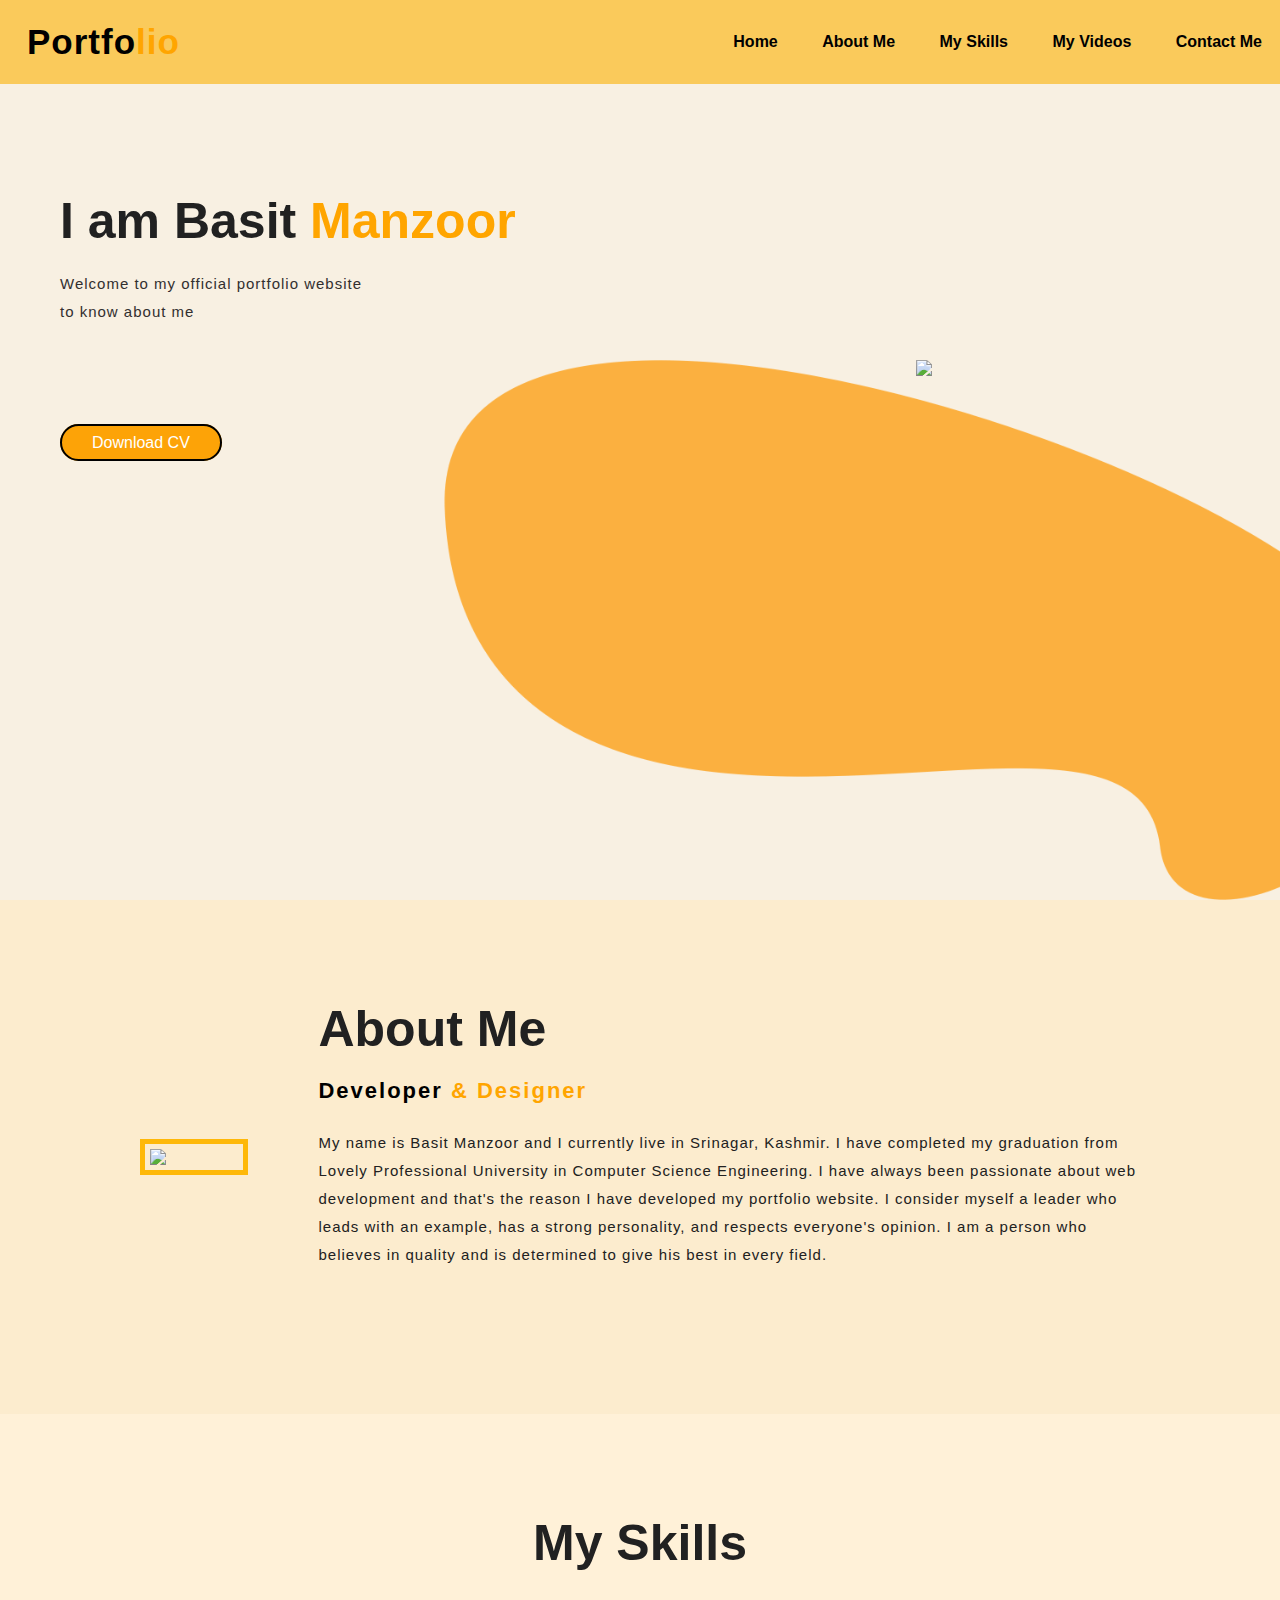
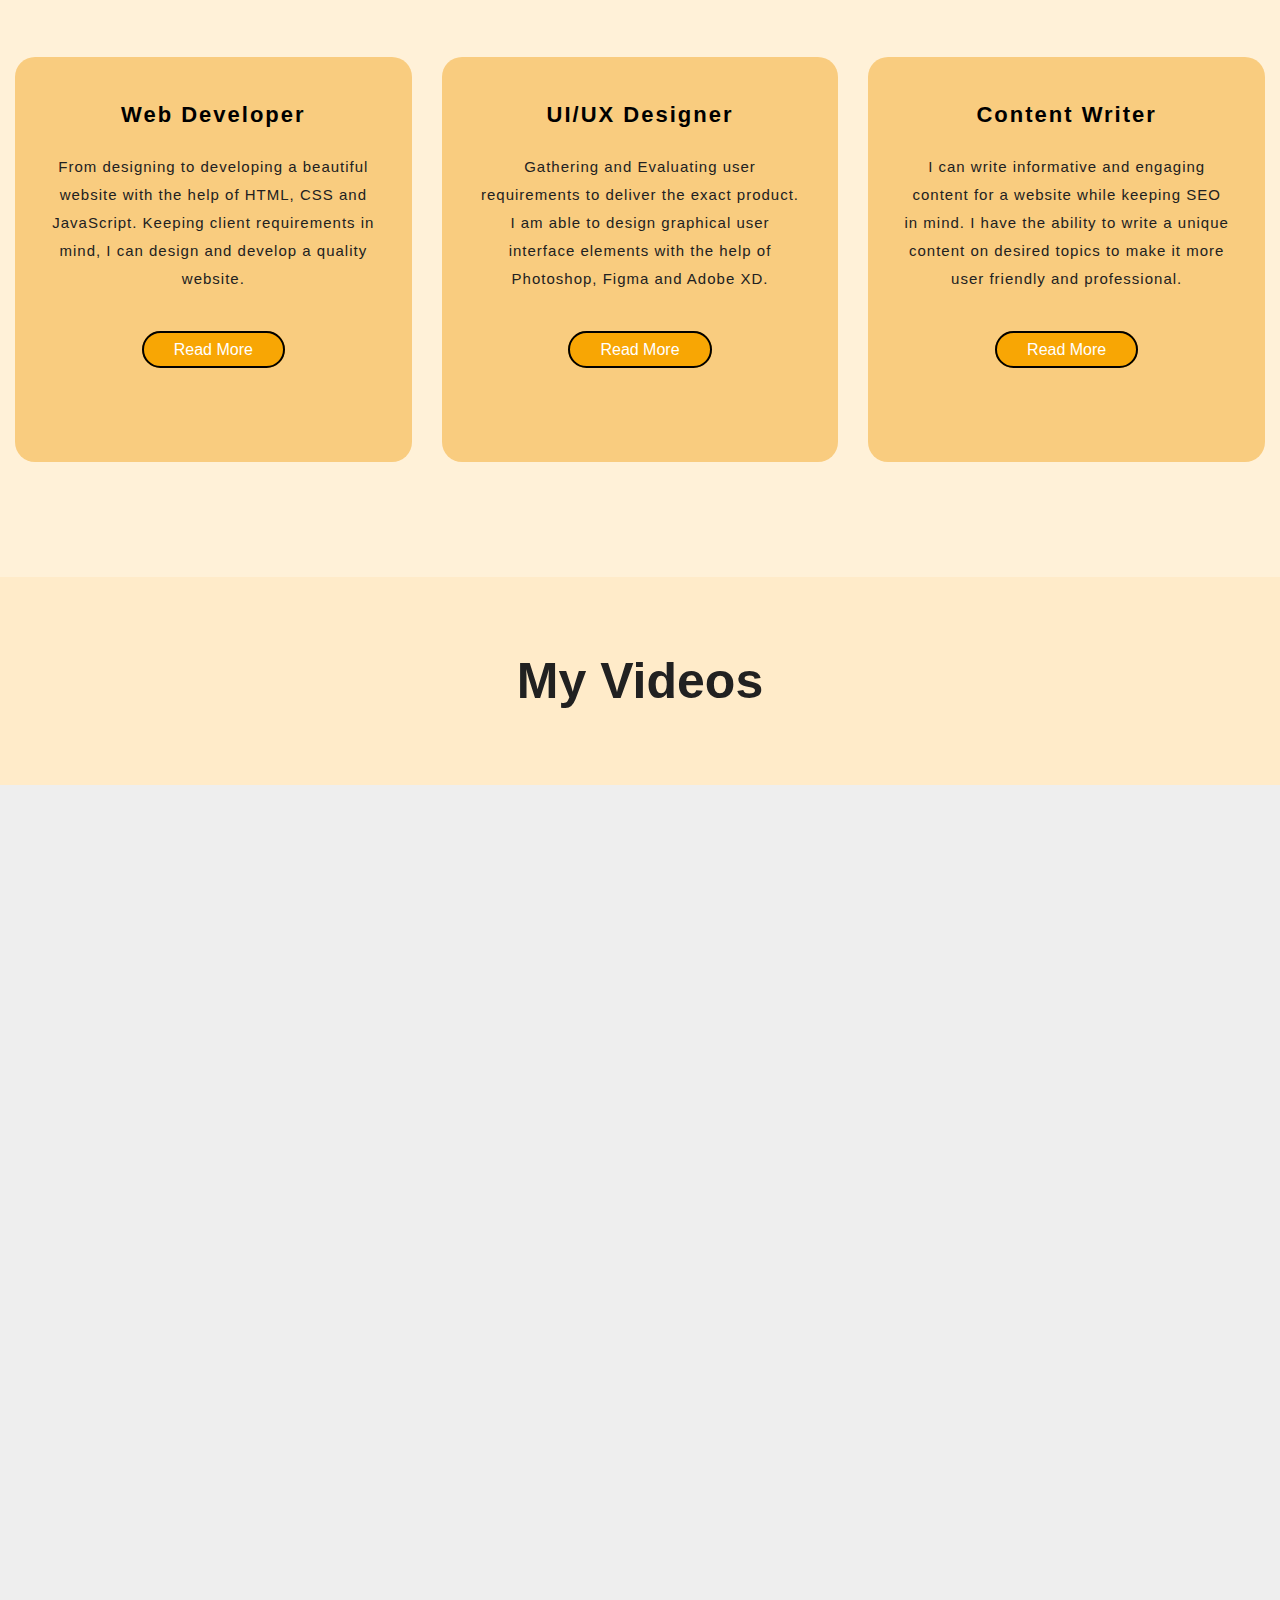
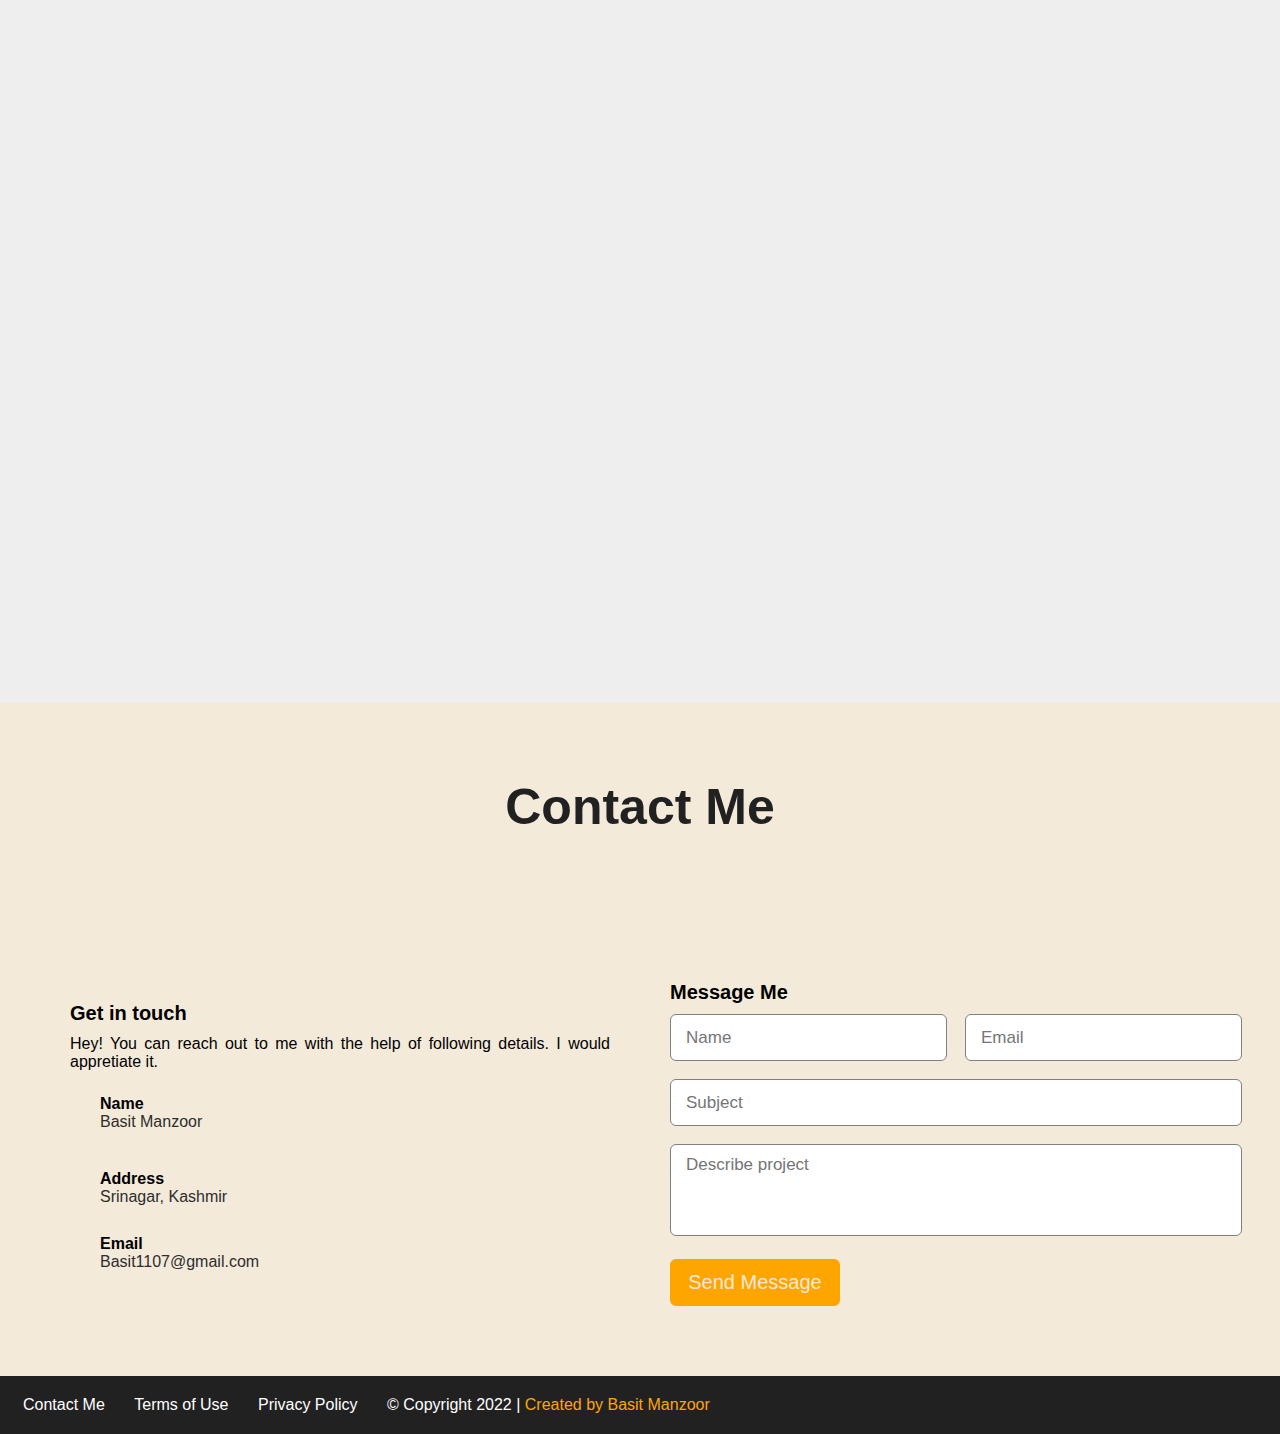
==== index.html @ 86b7735c "c" ====
<!DOCTYPE html>
<html lang="en">

<head>
    <meta charset="UTF-8">
    <meta http-equiv="X-UA-Compatible" content="IE=edge">
    <meta name="viewport" content="width=device-width, initial-scale=1.0">
    <title>Personal Portfolio Website</title>
    <link rel="stylesheet" href="style.css">

    <link rel="stylesheet" href="https://cdnjs.cloudflare.com/ajax/libs/font-awesome/6.0.0-beta2/css/all.min.css"
        integrity="sha512-YWzhKL2whUzgiheMoBFwW8CKV4qpHQAEuvilg9FAn5VJUDwKZZxkJNuGM4XkWuk94WCrrwslk8yWNGmY1EduTA=="
        crossorigin="anonymous" referrerpolicy="no-referrer" />

    <link rel="stylesheet" href="https://unpkg.com/flickity@2/dist/flickity.min.css">

</head>

<body>
    <header>
        <div class="head">
            <h2 class="logo">Portfo<span>lio</span></h2>
            <ul>
                <li><a href="#first"> Home</a></li>
                <li><a href="#about"> About Me</a></li>
                <li><a href="#skills"> My Skills</a></li>
                <li><a href="#video"> My Videos</a></li>
                <li><a href="#contact"> Contact Me</a></li>
            </ul>
        </div>
    </header>
    <main>
        <!--Home Page Section Start-->
        <div class="first" id="first">
            <div class="second">
                <h1>I am Basit <span>Manzoor</span></h1>
                <p>Welcome to my official portfolio website
                    <br>to know about me
                </p>
                <br>
                <br>
                <div class="social">
                    <a href="https://www.instagram.com/basit.sr4/" target="_blank"><i
                            class="fa-brands fa-instagram"></i></a>
                    <a href="https://www.linkedin.com/in/basitmanzoorcj/" target="_blank"><i
                            class="fa-brands fa-linkedin"></i></a>
                    <a href="https://twitter.com/CjBasit" target="_blank"><i class="fa-brands fa-twitter"></i></a>
                </div>
                <a href="ResumeBasit2022.pdf" class="CV" target="_blank"> Download CV</a>
            </div>
            <div class="images">
                <img src="Images/shape.png" class="shape">
                <img src="Images/boy.png" class="photo">
            </div>
        </div>
        <!--About Section Start-->
        <section class="third" id="about">
            <div class="about">
                <img src="Images/dp.png" class="dp">
                <div class="about-text">
                    <h2>About Me</h2>
                    <h5>Developer <span> & Designer </span></h5>
                    <p>My name is Basit Manzoor and I currently live in Srinagar, Kashmir. I have completed my
                        graduation from Lovely Professional University in Computer Science Engineering. I have always
                        been passionate about web development and that's the reason I have developed my portfolio
                        website. I consider myself a leader who leads with an example, has a strong personality, and
                        respects everyone's opinion. I am a person who believes in quality and is determined to give his
                        best in every field. </p>
                </div>
            </div>
        </section>
        <!--Skills Section Start-->
        <section class="skills" id="skills">
            <div class="fourth">
                <h2>My skills </h2>
            </div>

            <div class="box">
                <div class="web">
                    <i class="fa-solid fa-laptop-code"></i>
                    <h5>Web Developer</h5>
                    <div class="para">
                        <p>From designing to developing a beautiful website with the help of HTML, CSS and JavaScript.
                            Keeping client requirements in mind, I can design and develop a quality website.</p>
                        <p style="text-align: center;"></p>
                        <a class="button" href="#">Read More</a>
                    </div>
                </div>
                <div class="web">
                    <i class="fa-solid fa-images"></i>
                    <h5>UI/UX Designer</h5>
                    <div class="para">
                        <p>Gathering and Evaluating user requirements to deliver the exact product. I am able to design
                            graphical user interface elements with the help of Photoshop, Figma and Adobe XD.</p>
                        <p style="text-align: center;"></p>
                        <a class="button" href="#">Read More</a>
                    </div>
                </div>
                <div class="web">
                    <i class="fa-solid fa-marker"></i>
                    <h5>Content Writer</h5>
                    <div class="para">
                        <p>I can write informative and engaging content for a website while keeping SEO in mind. I have
                            the ability to write a unique content on desired topics to make it more user friendly and
                            professional.</p>
                        <p style="text-align: center;"></p>
                        <a class="button" href="#">Read More</a>
                    </div>
                </div>
            </div>
        </section>
        <!--Experience section-->
        <section class="Experience" id="video">
            <div class="Exp">
                <h2>My Videos</h2>
            </div>
            <!-- Flickity HTML init -->
            <div class="carousel" data-flickity='{ "wrapAround": true }'>
                <div class="carousel-cell"><iframe width="892" height="502"
                        src="https://www.youtube.com/embed/UqwW1DN1K6s" title="YouTube video player" frameborder="0"
                        allow="accelerometer; autoplay; clipboard-write; encrypted-media; gyroscope; picture-in-picture"
                        allowfullscreen controls></iframe></div>
                <div class="carousel-cell"><iframe width="892" height="502"
                        src="https://www.youtube.com/embed/subOosvnHZA" title="YouTube video player" frameborder="0"
                        allow="accelerometer; autoplay; clipboard-write; encrypted-media; gyroscope; picture-in-picture"
                        allowfullscreen controls></iframe></div>
                <div class="carousel-cell"><iframe width="892" height="502"
                        src="https://www.youtube.com/embed/_83u0DWCb6o" title="YouTube video player" frameborder="0"
                        allow="accelerometer; autoplay; clipboard-write; encrypted-media; gyroscope; picture-in-picture"
                        allowfullscreen controls></iframe></div>
            </div>
        </section>
        <!--Contact us section-->
        <section class="contact" id="contact">
            <div class="max-width">
                <h2 class="title">Contact Me</h2>
                <div class="contact-content">
                    <div class="column left">
                        <div class="text">Get in touch</div>
                        <p>Hey! You can reach out to me with the help of following details. I would appretiate it.</p>
                        <div class="icons">
                            <div class="row">
                                <i class="fas fa-user"></i>
                                <div class="info">
                                    <div class="head2">Name</div>
                                    <div class="subtitle">Basit Manzoor</div>
                                </div>
                            </div>
                        </div>
                        <div class="row">
                            <i class="fas fa-map-marker-alt"></i>
                            <div class="info">
                                <div class="head2">Address</div>
                                <div class="subtitle">Srinagar, Kashmir</div>
                            </div>
                        </div>
                        <div class="row">
                            <i class="fas fa-envelope"></i>
                            <div class="info">
                                <div class="head2">Email</div>
                                <div class="subtitle">Basit1107@gmail.com</div>
                            </div>
                        </div>
                    </div>
                    <div class="column right">
                        <div class="text">Message Me</div>
                        <form action="#">
                            <div class="fields">
                                <div class="field name">
                                    <input type="text" placeholder="Name" required>
                                </div>
                                <div class="field email">
                                    <input type="email" placeholder="Email" required>
                                </div>
                            </div>
                            <div class="field">
                                <input type="email" placeholder="Subject" required>
                            </div>
                            <div class="field textarea">
                                <textarea cols="50" rows="05" placeholder="Describe project" required></textarea>
                            </div>
                            <div class="button">
                                <button type="submit">Send Message</button>
                            </div>
                        </form>
                    </div>
                </div>
            </div>
            </div>
    </main>

    <footer>
        <a href="#contact"> Contact Me </a>
        <a href="terms.html" target="_blank"> Terms of Use </a>
        <a href="privacy.html" target="_blank"> Privacy Policy </a>
        <a>&copy Copyright 2022 | <span>Created by Basit Manzoor</span></a>
    </footer>

    <!-- Flickity JS files -->
    <script src="https://unpkg.com/flickity@2/dist/flickity.pkgd.min.js"></script>

</body>

</html>
---- style.css ----
* {
    margin: 0;
    font-family: sans-serif;
}

html {
    scroll-behavior: smooth;
}

.head {
    display: flex;
    width: 100%;
    padding: 20px 0;
    align-items: center;
    justify-content: space-between;
    border: 2px solid #faca5b;
    background-color: #faca5b;
}


.first {
    position: relative;
    width: 100%;
    height: 100vh;
    background: rgb(248, 240, 226);
}

@media screen and (max-width:800px) {
    .first {
        padding-top: 180px;
    }
    
}


.head .logo {
    color: black;
    font-size: 35px;
    letter-spacing: 1px;
    cursor: pointer;
    padding-left: 25px;
}

.head {
    position: fixed;
    top: 0;
    z-index: 99999;
}


.head ul li {
    display: inline-block;
    list-style: none;
    margin: 10px 20px;
}

.head ul li a{
    text-decoration: none;
    color: black;
    font-weight: bold;
}

.head ul li a:hover {
    color: rgb(253, 163, 7);
}

.second {
    padding-left: 60px;
    padding-top: 15%;
    padding-bottom: 13%;
}

.second h1 {
    font-size: 50px;
    color: #212121;
    margin-bottom: 20px;
}

span {
    color: orange;
}

.second p{
    color: rgb(50, 47, 47);
    letter-spacing: 1px;
    line-height: 28px;
    font-size: 15px;
}


.social a {
    color: #212121;
    padding: 10px;
    width: 45px;
    height: 45px;
    display: inline-block;
    align-items: left;
}

.second .CV {
    color: #ffffff;
    background:rgb(253, 163, 7);
    font-size: 16px;
    font-weight: 500;
    line-height: 24px;
    padding: 8px 30px;
    border: 2px solid rgb(0, 0, 0);
    border-radius: 30px;
    cursor: pointer;
    text-decoration: none;

}

.second a:hover{
    background: transparent;
    transition: .5s;
    color: orange;
}

.second .CV:hover {
    background: transparent;
    transition: .5s;
    border:  2px solid #212121;
    color: orange;
}


.images {
    width: 40%;
    height: 75%;
    position: absolute;
    bottom: 0;
    right: 100px;
}

.images img {
    height: 80%;
    position: absolute;
    left: 50%;
    bottom: 0;
    transform: translateX(-50%);
    transition: bottom 1s, left 1s;
}

.images:hover .shape{
    bottom: 45px;
}

.images:hover .photo{
    left: 45%;
}

.third {
    width: 100%;
    padding: 100px 0px;
    background-color: #fcecce;
}

.about img {
    height: auto;
    width: 400px;
    border: 5px solid rgb(254, 184, 9);
    padding: 5px;
    align-content: center;
}

.about-text {
    margin-left: 70px;
}

@media  screen and (min-width:835px) {
    .about {
        width: 1000px;
        max-width: 95%;
        margin: 0 auto;
        display: flex;
        align-items: center;
        justify-content:space-around ;
    }
}

@media  screen and (max-width:835px) {
    .about {
        width: 1000px;
        max-width: 95%;
        margin: 0 auto;
        align-items: center;
        justify-content:space-around ;
    }
    .about img {
        position: relative;
        left: 70px;
        margin: 35px;
        height: auto;
        width: 300px;
        border: 5px solid rgb(254, 184, 9);
        padding: 05px;
        align-content: center;
        transition: 2s;
    }
}


.about-text h2 {
    color: #212121;
    font-size: 50px;
    text-transform: capitalize;
    text-decoration: none;
    margin-bottom: 20px;
}

.about-text h5 {
    letter-spacing: 2px;
    font-size: 22px;
    margin-bottom: 25px;
    text-transform: capitalize;
}

.about p {
    color: #212121;
    letter-spacing: 1px;
    line-height: 28px;
    font-size: 15px;
    margin-bottom: 45px;
}

.fourth h2 {
    color: #212121;
    font-size: 50px;
    text-transform: capitalize;
    text-decoration: none;
    margin-bottom: 70px;
    text-align: center;
}

.skills {
    width: 100%;
    padding: 100px 0px;
    background-color: #fff1d8;
}

@media  screen and (min-width:835px){
.box {
    display: flex;
    justify-content: center;
    align-items: center;
    min-height: 400px;   
}
}

.web {
    height: 365px;
    width: 335px;
    padding: 20px 35px;
    background-color: #f9cc7f;
    border-radius: 20px;
    margin: 15px;
    position: relative;
    overflow: hidden;
    text-align: center;
}

.web i {
    font-size: 50px;
    display: block;
    text-align: center;
    margin: 25px 0px;
    color: #212121;
}

.web h5{
    letter-spacing: 2px;
    font-size: 22px;
    margin-bottom: 25px;
    text-transform: capitalize;
}

.para p {
    color: #212121;
    letter-spacing: 1px;
    line-height: 28px;
    font-size: 15px;
    margin-bottom: 45px;
}

.web .button {
    color: #ffffff;
    background:rgb(248, 166, 4);
    font-size: 16px;
    font-weight: 500;
    line-height: 24px;
    padding: 8px 30px;
    border: 2px solid rgb(0, 0, 0);
    border-radius: 30px;
    cursor: pointer;
    text-decoration: none;
}

.web .button:hover {
    background: #fcecce;
    transition: .5s;
    border:  2px solid #212121;
    color: orange;
}

@media screen and (max-width: 1200px) and (min-width: 700px) {
    .images {
         width: 15%;
         height: 40%;
         position: absolute;
         bottom: 0;
         right: 100px;
    }
}

@media screen and (max-width: 700px)  {
    .images {
         width: 10%;
         height: 25%;
         position: relative;
         bottom: 100px;
         content-visibility: hidden;
         
    }
}

@media screen and (max-width:835px) {
    nav ul li {
        display: inline-block;
        list-style: none;
        margin: 5px 10px;
        font-size: 10px;
        font-weight: bolder;
    }
    
}

.Exp h2 {
    color: #212121;
    font-size: 50px;
    text-transform: capitalize;
    text-decoration: none;
    text-align: center;
    padding: 75px 0;
}


.carousel {
    background: #EEE;
  }
  
.carousel-cell {
    width: 66%;
    margin-right: 10px;
    border-radius: 5px;
}

.carousel-cell iframe {
    width: 100%;
}
  
.Experience {
    background-color: #ffebc9;
}

.contact h2 {
    color: #212121;
    font-size: 50px;
    text-transform: capitalize;
    text-decoration: none;
    text-align: center;
    padding: 75px 0;
}

.contact {
    background-color: #f4eada;
}

.contact .contact-content .column {
    width: calc(50% - 30px);
}

.contact .contact-content .text {
    font-size: 20px;
    font-weight: 600;
    margin-bottom: 10px;
}

.contact .contact-content .left p {
    text-align: justify;
}

.contact .contact-content .left .icons {
    margin: 10px 0
}

.contact .contact-content .row {
    display: flex;
    height: 65px;
    align-items: center;
}

.contact .contact-content .row .info {
    margin-left: 30px;
}

.contact .contact-content .row i {
    font-size: 25px;
    color: #f8af05;   
}

.contact .contact-content .info .head2 {
    font-weight: 600;
}

.contact .contact-content .info .subtitle {
    color: #2d2d2d;
}

.contact .right form .fields{
    display: flex;
}

.contact .right form .field,
.contact .right form .fields .field {
    height: 45px;
    width: 100%;
    margin-bottom: 20px;
}

.contact .right form .textarea {
    height: 80px;
    width: 100%;
}

.contact .right form .name {
    margin-right: 25px;
}

.contact .right form .email {
    margin-left: 25px;
}

.contact .right form .field input, .contact .right form .textarea textarea {
    height: 100%;
    width: 100%;
    border: 1px solid grey;
    border-radius: 6px;
    outline: none;
    padding: 0 15px;
    font-size: 17px;
}

.contact .right form .textarea textarea {
    padding-top: 10px;
    resize: none;
}

.contact .right form .button {
    height: 47px;
    width: 170px;
    padding-top: 15px;
}

.contact .right form .button button {
    width: 100%;
    height: 100%;
    border: 2px solid orange;
    background: orange;
    color: #f4eada;
    font-size: 20px;
    font-weight: 500;
    border-radius: 6px;
    cursor: pointer;
    transition: all .3s ease;
}

.contact .right form .button button:hover {
    color: orange;
    background: none;
}
@media screen and (max-width: 700px) {
    .contact .contact-content .column {
        width: 100%;
        margin-bottom: 35px;
    } 
}

.contact .contact-content {
    display: flex;
    flex-wrap: wrap;
    align-items: center;
    justify-content: space-between;
    padding: 70px;
}

footer {
    background-color: #212121;
    padding: 20px 23px;
    color: rgb(255, 254, 254);
}

footer a {
    color: #ffffff;
    text-decoration: none;
    padding-right: 25px;
}

footer a:hover {
    color: #ffd981;
}

/* Terms of use styling */

.terms h2 {
    color: #212121;
    font-size: 50px;
    text-transform: capitalize;
    text-decoration: none;
    text-align: center;
    padding-top: 200px;
    padding-bottom: 40px;
}

.terms-use {
    color: #212121;
    text-align: justify;
    padding: 10px 50px;
    text-transform: none;
    font-family: sans-serif;
    padding-bottom: 100px;
}
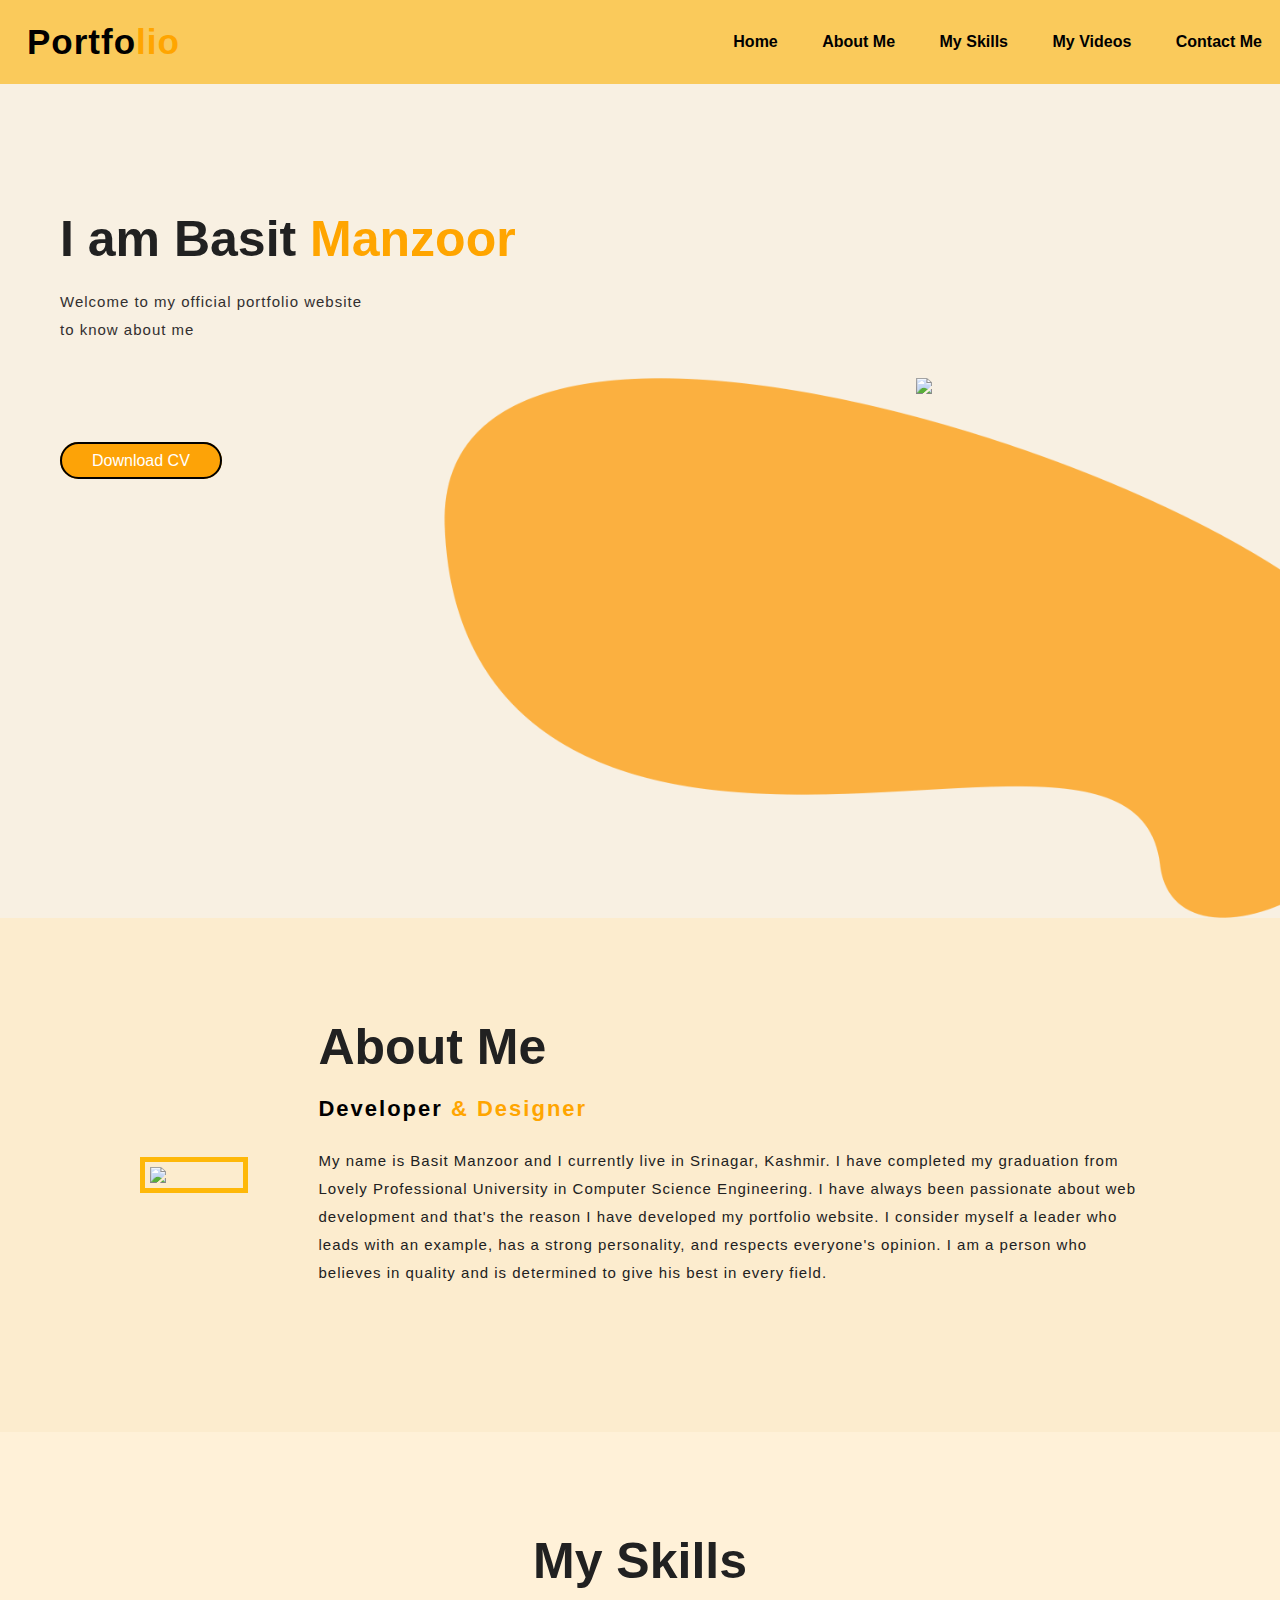
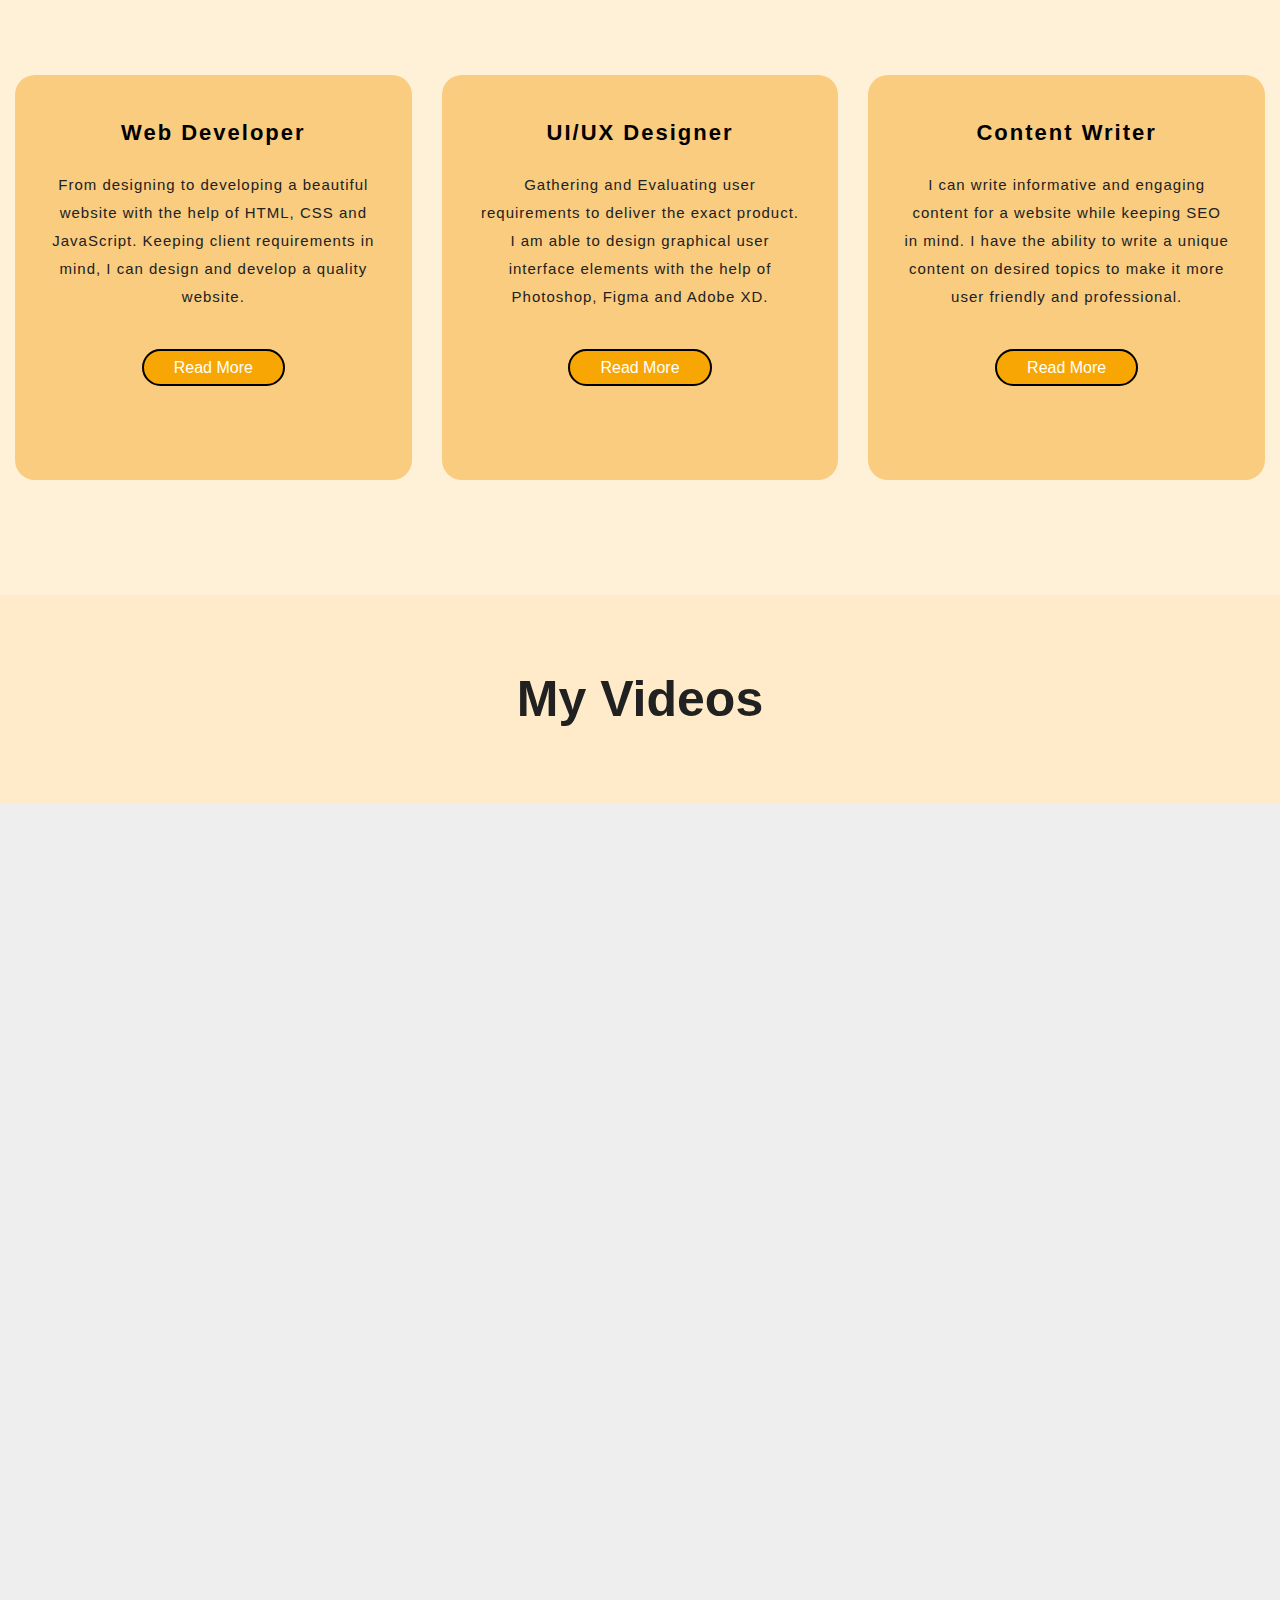
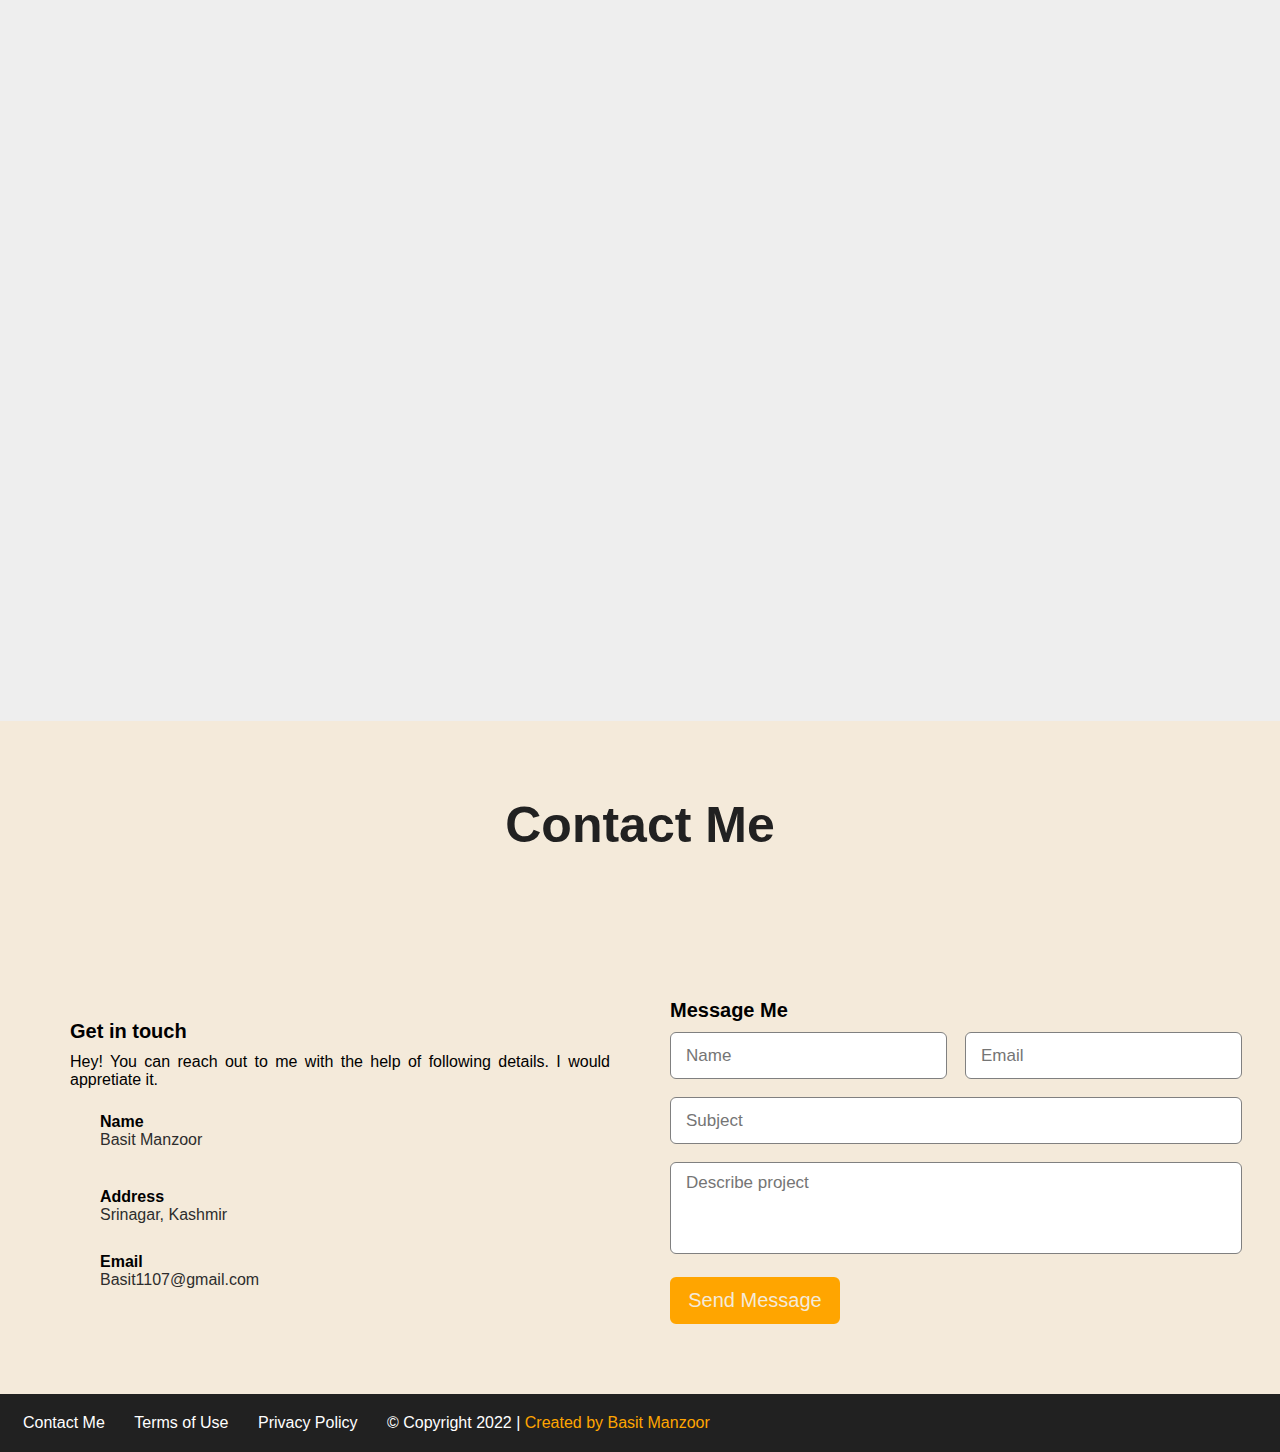
==== commit eba192dd: "1" ====
--- a/index.html
+++ b/index.html
@@ -18,6 +18,9 @@
 
 <body>
     <header>
+        <input type="checkbox" class="menu-toggle">
+<label for="menu-toggle" class="menu-toggle"></label>
+
         <div class="head">
             <h2 class="logo">Portfo<span>lio</span></h2>
             <ul>
@@ -46,7 +49,7 @@
                             class="fa-brands fa-linkedin"></i></a>
                     <a href="https://twitter.com/CjBasit" target="_blank"><i class="fa-brands fa-twitter"></i></a>
                 </div>
-                <a href="ResumeBasit2022.pdf" class="CV" target="_blank"> Download CV</a>
+                <a href="DeedyBasitCV.pdf" class="CV" target="_blank"> Download CV</a>
             </div>
             <div class="images">
                 <img src="Images/shape.png" class="shape">
--- a/style.css
+++ b/style.css
@@ -17,7 +17,16 @@
     background-color: #faca5b;
 }
 
-
+/* Hide the navigation menu by default */
+nav ul {
+    display: none;
+  }
+  
+  /* Show the navigation menu when the hamburger icon is clicked */
+  .menu-toggle:checked + nav ul {
+    display: block;
+  }
+  
 .first {
     position: relative;
     width: 100%;
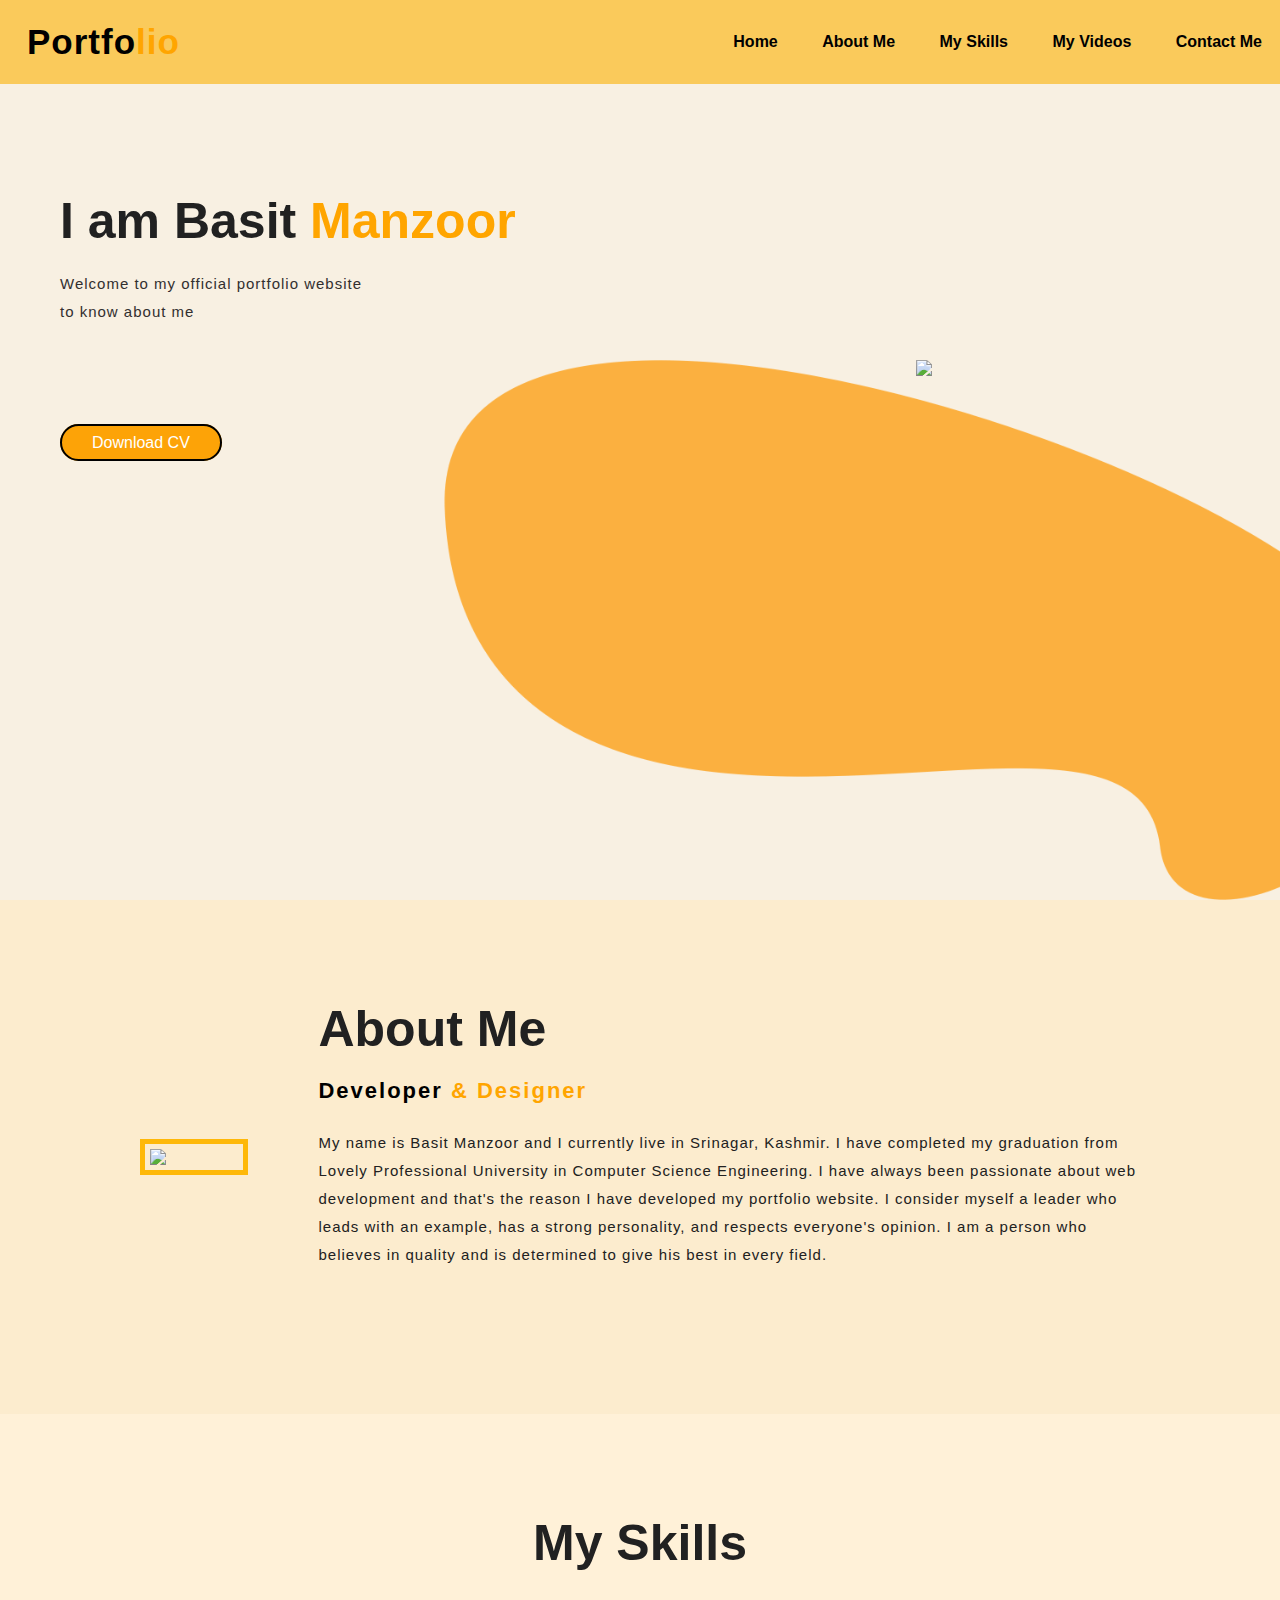
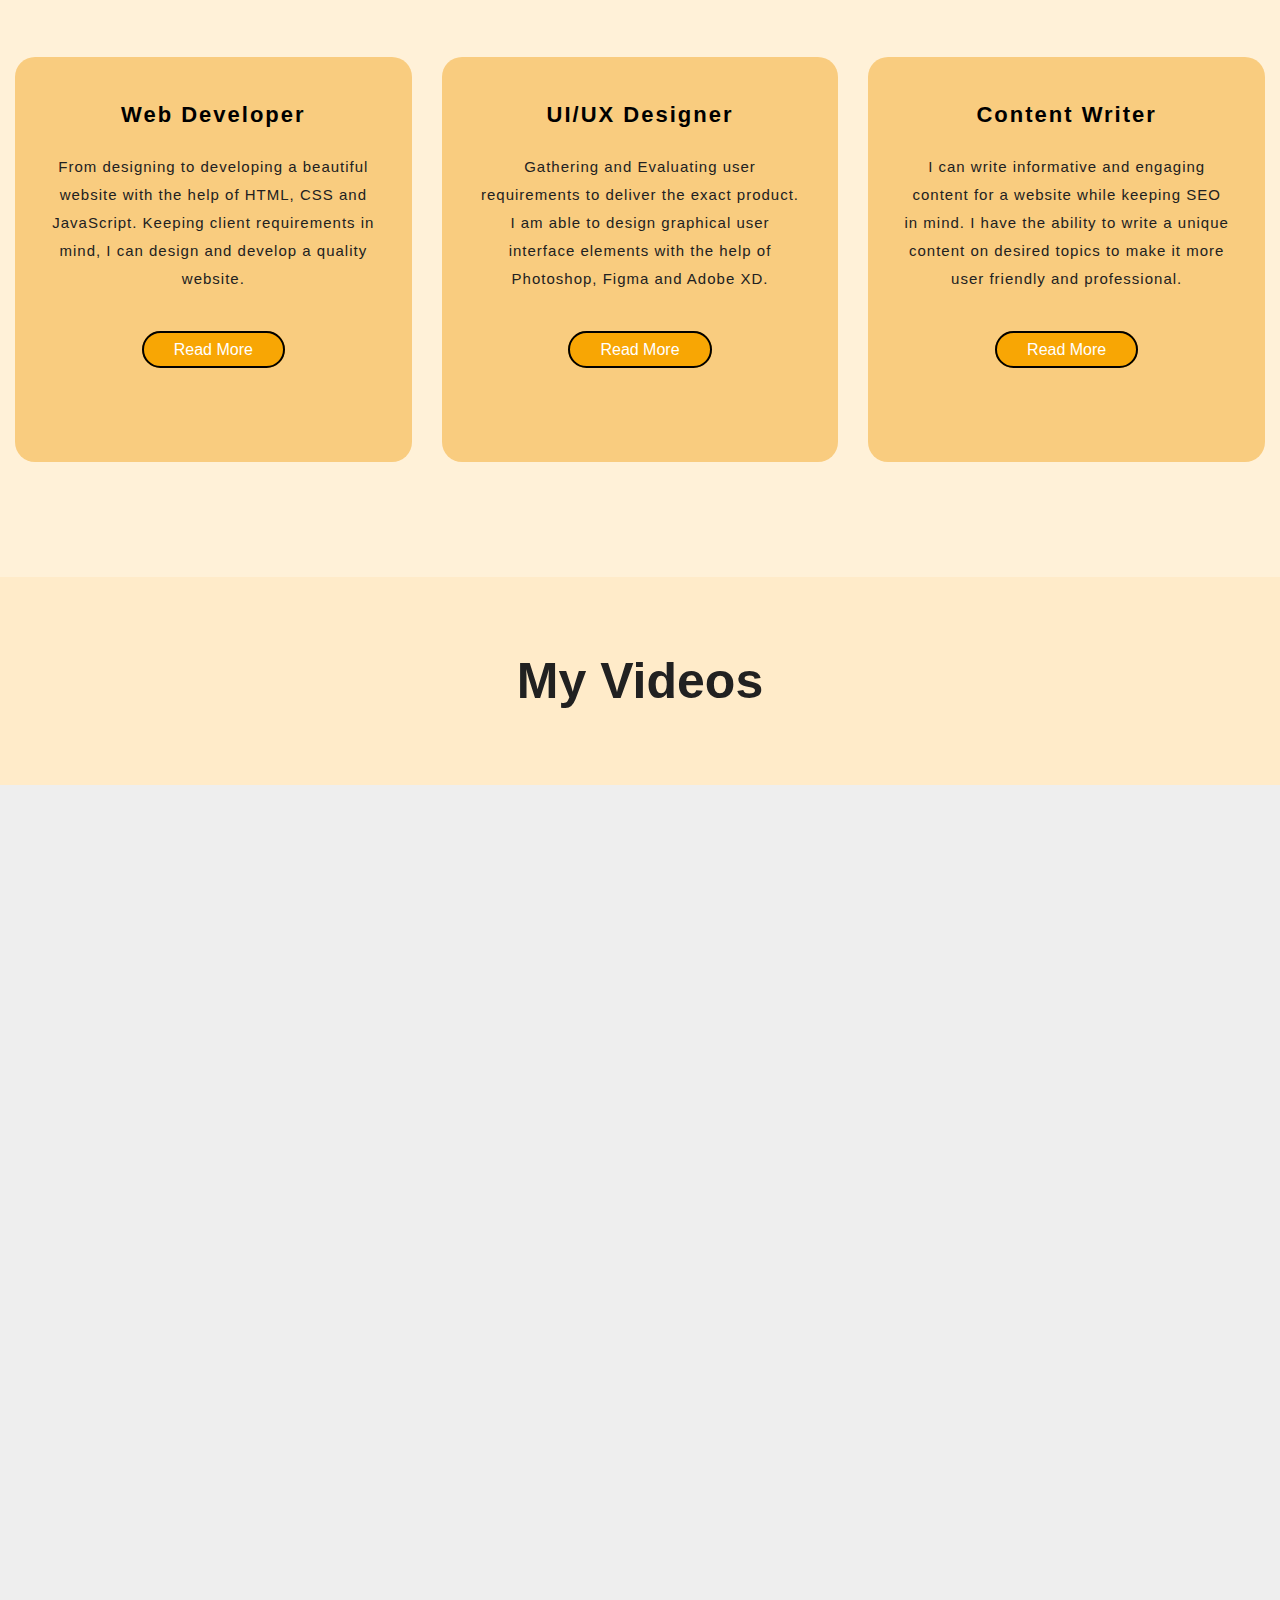
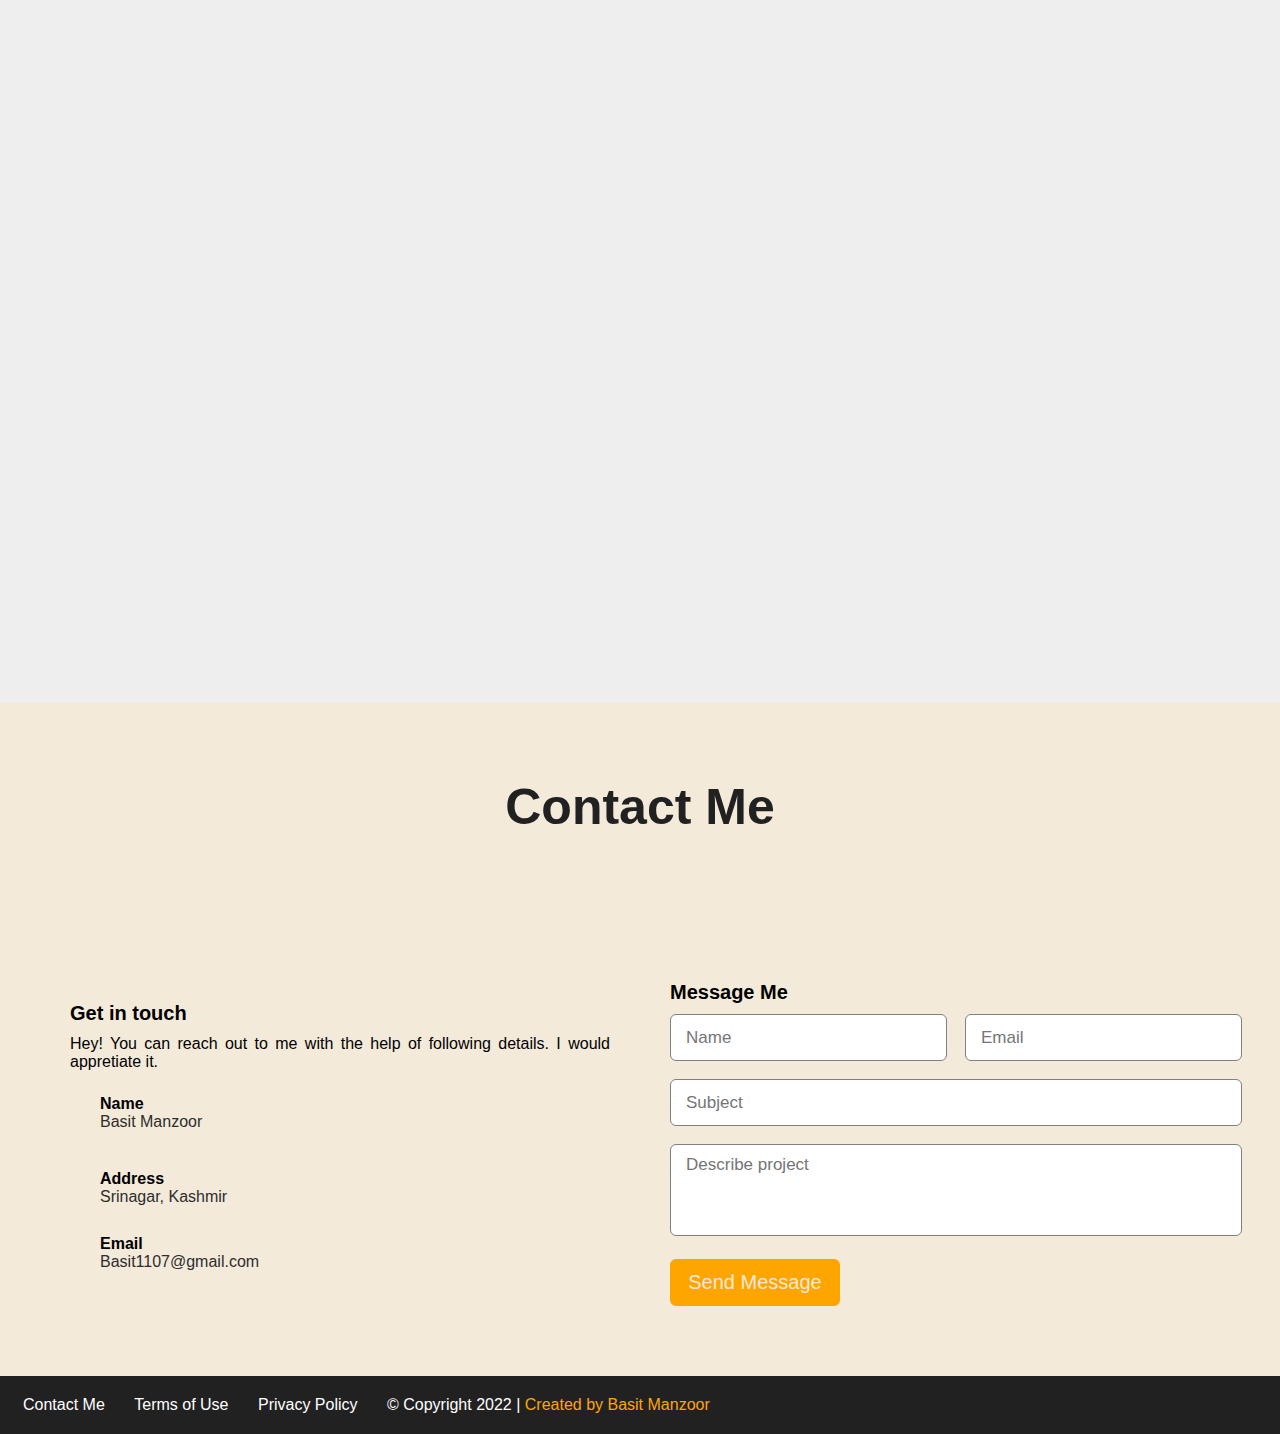
==== commit dc633d6d: "2" ====
--- a/index.html
+++ b/index.html
@@ -18,9 +18,8 @@
 
 <body>
     <header>
-        <input type="checkbox" class="menu-toggle">
-<label for="menu-toggle" class="menu-toggle"></label>
-
+        <input type="checkbox" id="nav-toggle" class="nav-toggle">
+  <label for="nav-toggle" class="nav-toggle"></label>
         <div class="head">
             <h2 class="logo">Portfo<span>lio</span></h2>
             <ul>
--- a/style.css
+++ b/style.css
@@ -17,15 +17,54 @@
     background-color: #faca5b;
 }
 
-/* Hide the navigation menu by default */
-nav ul {
+nav {
+    display: flex;
+    justify-content: space-between;
+    align-items: center;
+  }
+  
+  nav ul {
+    display: flex;
+    list-style: none;
+    margin: 0;
+    padding: 0;
+  }
+  
+  nav li {
+    margin: 0 1em;
+  }
+  
+  /* Hide the navigation menu by default */
+  nav ul {
     display: none;
   }
   
   /* Show the navigation menu when the hamburger icon is clicked */
-  .menu-toggle:checked + nav ul {
-    display: block;
-  }
+  #nav-toggle:checked + nav ul {
+    display: flex;
+  }
+  
+  /* Style the hamburger icon */
+  .nav-toggle {
+    /* Add styles for the hamburger icon here */
+    display: none;
+  }
+  
+  /* Media Queries */
+  @media screen and (max-width: 600px) {
+    nav {
+      flex-direction: column;
+    }
+    nav ul {
+      flex-direction: column;
+    }
+    .nav-toggle {
+      display: block;
+      cursor: pointer;
+      /* Add styles for the hamburger icon here */
+    }
+  }
+  
   
 .first {
     position: relative;
